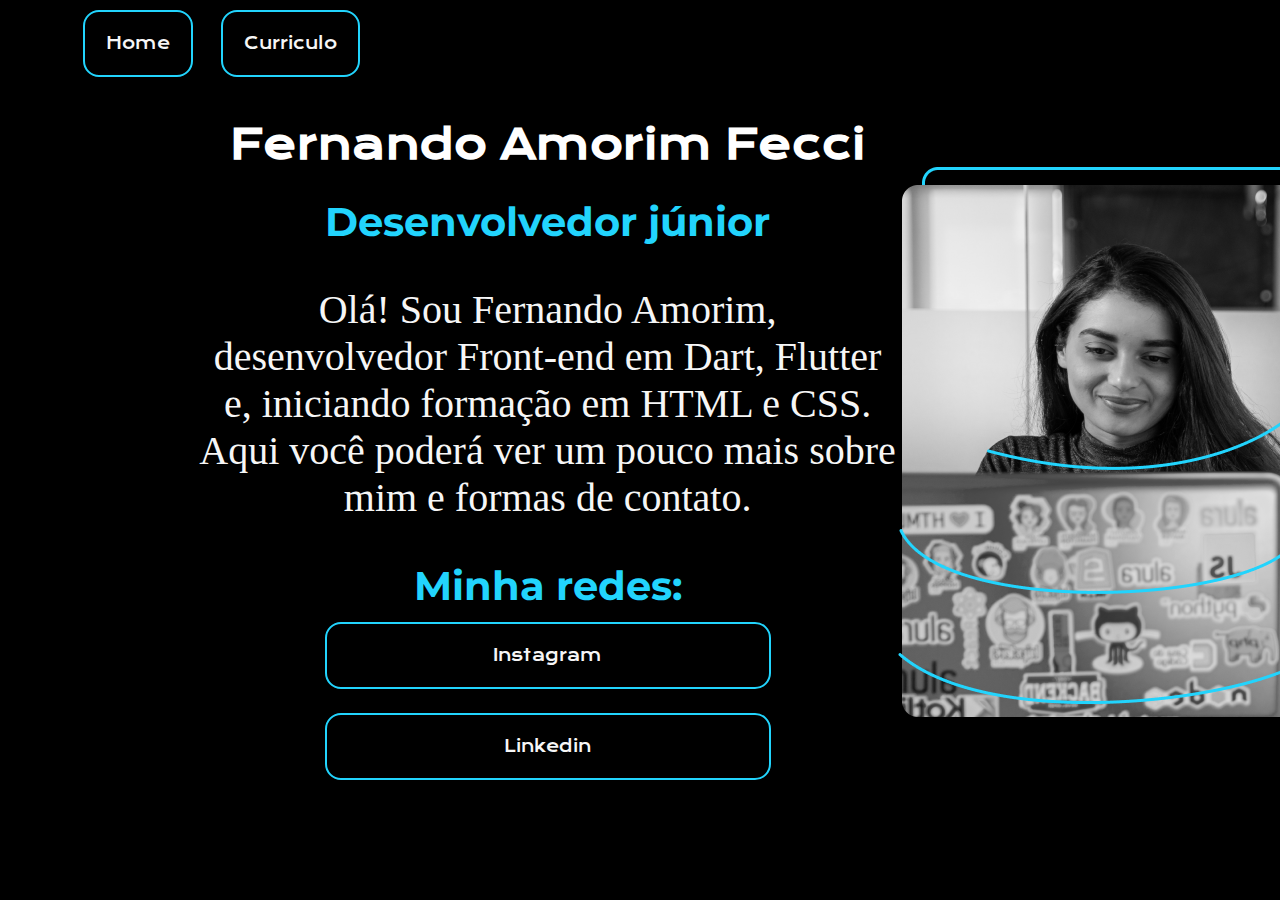
==== curriculo/index.html @ eddae0fc "Add files via upload" ====
<!DOCTYPE html>
<html lang="en">
<head>
    <meta charset="UTF-8">
    <meta http-equiv="X-UA-Compatible" content="IE=edge">
    <meta name="viewport" content="width=device-width, initial-scale=1.0">
    <title>Curriculo</title>
    <link rel="stylesheet" href="decoration.css">
</head>
<body>
    <header >
            <a href="index.html">Home</a>
            <a href="curriculo.html">Curriculo</a>
    </header>
    <main class="row">
        <section class="coloum"> 
            <h1>
                Fernando Amorim Fecci
            </h1>
        <subtitle class="subtitle">
            Desenvolvedor júnior
        </subtitle>
            <p> Olá! Sou Fernando Amorim, desenvolvedor Front-end  em Dart, Flutter e, iniciando formação em HTML e CSS. Aqui você      poderá ver um pouco mais sobre mim e formas de contato. </p>
        <section2 class="coloum">
            <subtitle>Minha redes:</subtitle>
                <a href="http://instagram.com/feeh_fecci">
                Instagram
                </a>
                <a href="https://www.linkedin.com/in/fernando-fecci-71a047193/">
                    Linkedin
                </a>
        </section2>
        
    </section>
        <img src="./assets/Imagem.png" alt="">
    </main>
    <footer></footer>
</body>
</html>
---- curriculo/decoration.css ----
@import url('https://fonts.googleapis.com/css2?family=Krona+One&display=swap');
@import url('https://fonts.googleapis.com/css2?family=Montserrat&display=swap');

:root {
    --cor-primaria: #000000;
    --cor-secundaria: #f6f6f6;
    --cor-terciaria: #22D4FD;
    --color-hover: #272727;

    --font-primaria: 'Krona One', sans-serif;
    --font-secundaria: 'Montserrat', sans-serif;
}

body{
    box-sizing: border-box;
    background-color: var(--cor-primaria);
    color: var(--cor-secundaria);
    font-weight: var(--cor-secundaria);

}

header {
    padding: 2% 0% 0% 5%;
}

h1 {
    color: white;
    font-family: var(--font-primaria);
    font-size: 40px;
}

p{
    font-family: var(--cor-secundaria);
    font-size: 40px;
    text-align: center;
}

subtitle{
    font-weight: bold;
    font-family: var(--font-secundaria);
    color: var(--cor-terciaria);
    font-size: 40px;

}

.row{
    display: flex;
    align-items: center;
    justify-content: space-between;
    padding: 3% 15%;
}
.coloum{
    display: flex;
    flex-direction: column;
    width: 700px;
    align-items: center;
}

a:hover {
    background-color:#272727;
}



a{
    width: 400px;
    gap: 16px;
    padding: 21px ;
    margin: 12px;
    justify-content: center;
    text-align: center;
    text-decoration: none;
    font-family: var(--font-primaria);
    color: var(--cor-secundaria);
    border: 2px solid var(--cor-terciaria);
    border-radius: 16px;
}

.descricao_trabalho{
    display: flex;
    flex-direction: row;

}

.itensCargo{
    margin: 5%;
}

.cargo{
    font-family: var(--font-primaria);
    font-size: 26px;
}

.instituição{
    font-family: var(--font-secundaria);
    font-size: 26px;
    font-weight: bold;
}
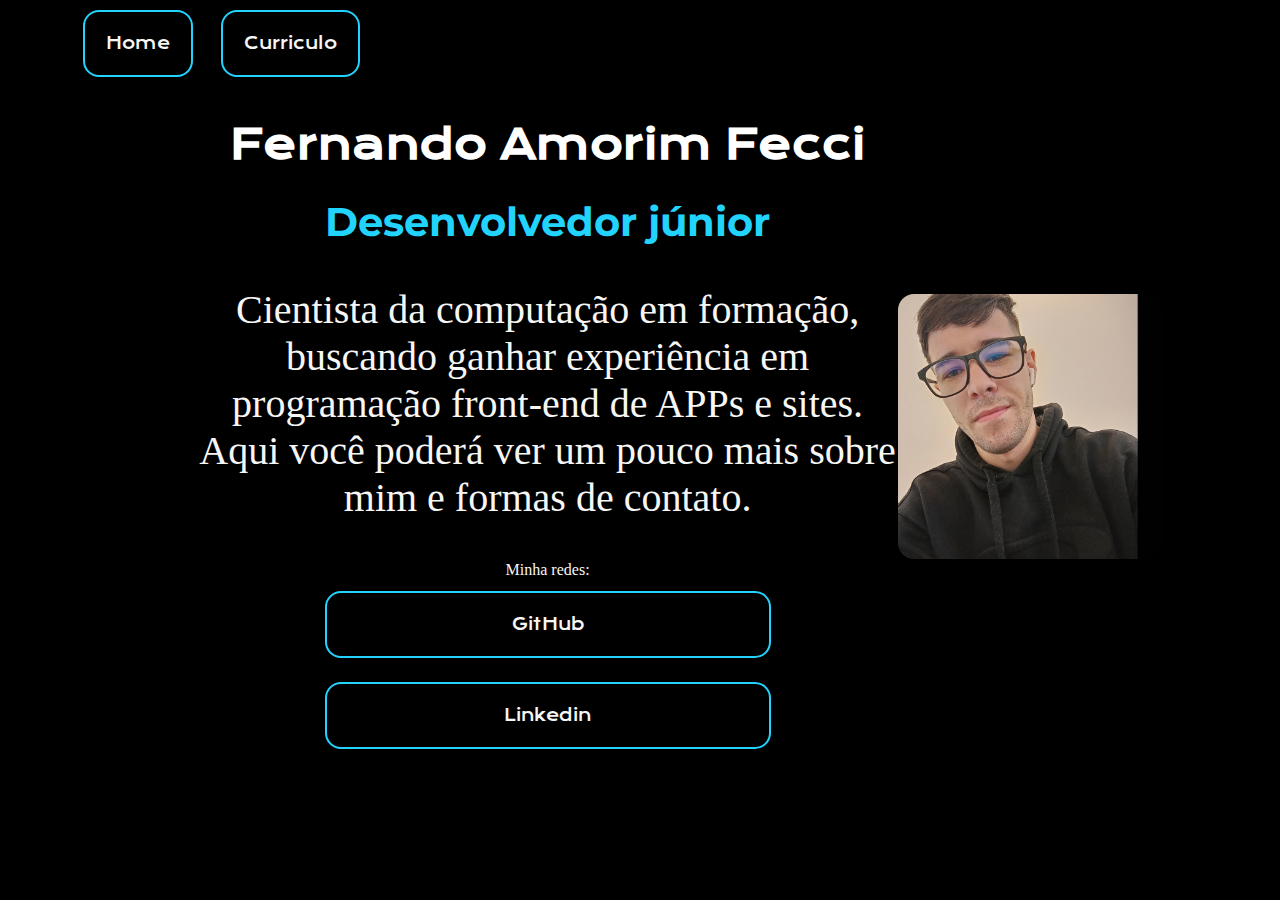
==== commit 7c4bf3b8: "novo" ====
--- a/curriculo/index.html
+++ b/curriculo/index.html
@@ -20,11 +20,11 @@
         <subtitle class="subtitle">
             Desenvolvedor júnior
         </subtitle>
-            <p> Olá! Sou Fernando Amorim, desenvolvedor Front-end  em Dart, Flutter e, iniciando formação em HTML e CSS. Aqui você      poderá ver um pouco mais sobre mim e formas de contato. </p>
+            <p> Cientista da computação em formação, buscando ganhar experiência em programação front-end de APPs e sites. Aqui você      poderá ver um pouco mais sobre mim e formas de contato. </p>
         <section2 class="coloum">
             <subtitle>Minha redes:</subtitle>
-                <a href="http://instagram.com/feeh_fecci">
-                Instagram
+                <a href="http://github.com/feerfecci">
+                    GitHub
                 </a>
                 <a href="https://www.linkedin.com/in/fernando-fecci-71a047193/">
                     Linkedin
@@ -32,7 +32,8 @@
         </section2>
         
     </section>
-        <img src="./assets/Imagem.png" alt="">
+        <img class="imagemperfil" src="./assets/perfil.jpg" alt="">
+    
     </main>
     <footer></footer>
 </body>
--- a/curriculo/decoration.css
+++ b/curriculo/decoration.css
@@ -35,7 +35,7 @@
     text-align: center;
 }
 
-subtitle{
+.subtitle{
     font-weight: bold;
     font-family: var(--font-secundaria);
     color: var(--cor-terciaria);
@@ -83,7 +83,7 @@
 }
 
 .itensCargo{
-    margin: 5%;
+    margin: 0% 5%;
 }
 
 .cargo{
@@ -93,6 +93,13 @@
 
 .instituição{
     font-family: var(--font-secundaria);
-    font-size: 26px;
+    font-size: 24px;
     font-weight: bold;
+    margin: 30px 0px;
+}
+
+img{
+    height: 30%;
+    width: 30%;
+    border-radius: 16px 16px;
 }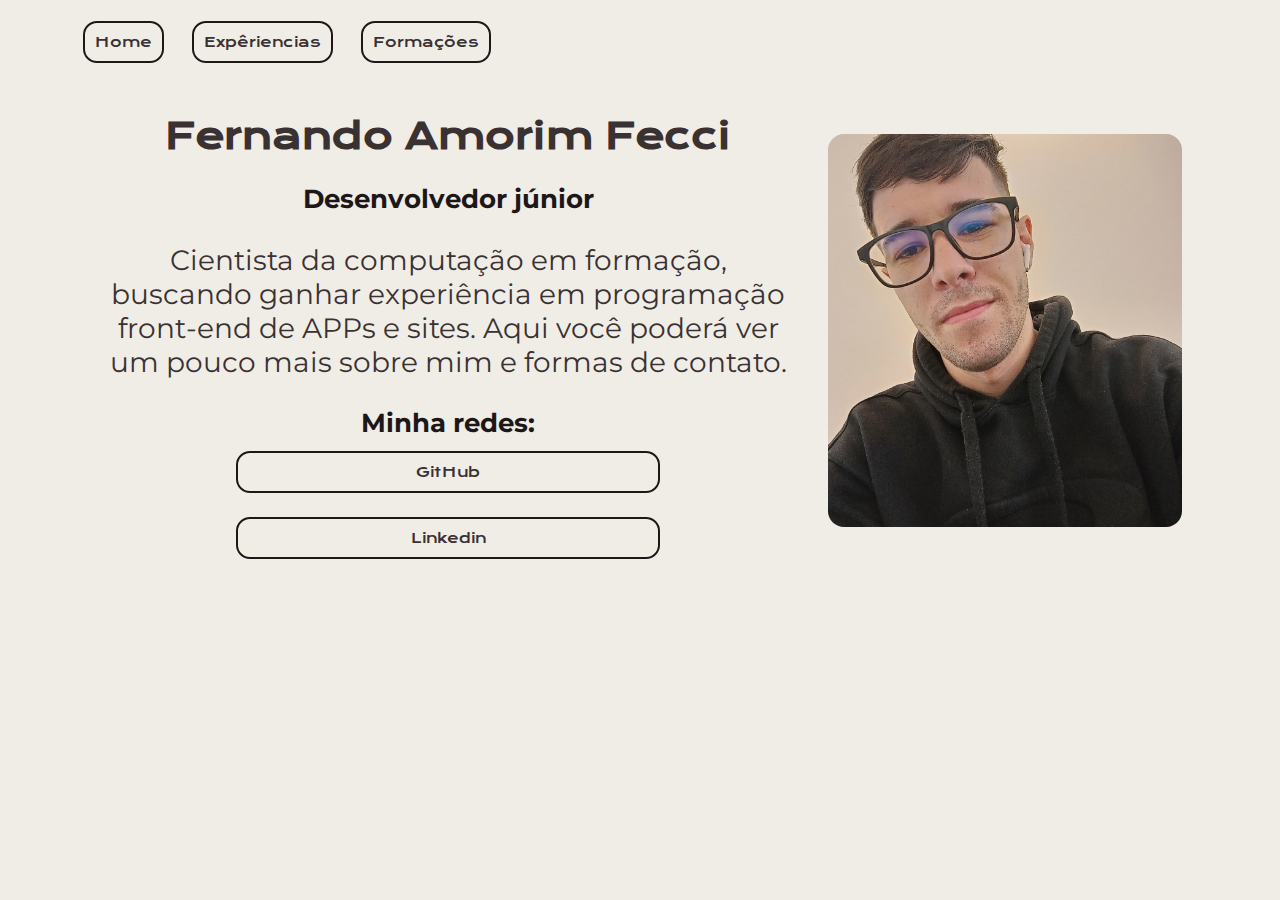
==== commit cf689fb2: "avancei" ====
--- a/curriculo/index.html
+++ b/curriculo/index.html
@@ -10,10 +10,11 @@
 <body>
     <header >
             <a href="index.html">Home</a>
-            <a href="curriculo.html">Curriculo</a>
+            <a href="experiencias.html">Expêriencias</a>
+            <a href="formacoes.html">Formações</a>
     </header>
-    <main class="row">
-        <section class="coloum"> 
+    <main class="row" >
+        <section class="coloum" style="margin-right: 30px;" > 
             <h1>
                 Fernando Amorim Fecci
             </h1>
@@ -31,7 +32,7 @@
                 </a>
         </section2>
         
-    </section>
+        </section>
         <img class="imagemperfil" src="./assets/perfil.jpg" alt="">
     
     </main>
--- a/curriculo/decoration.css
+++ b/curriculo/decoration.css
@@ -2,9 +2,9 @@
 @import url('https://fonts.googleapis.com/css2?family=Montserrat&display=swap');
 
 :root {
-    --cor-primaria: #000000;
-    --cor-secundaria: #f6f6f6;
-    --cor-terciaria: #22D4FD;
+    --cor-primaria: #f0ede7;
+    --cor-secundaria: #3a3132;
+    --cor-terciaria: #1d1718;
     --color-hover: #272727;
 
     --font-primaria: 'Krona One', sans-serif;
@@ -24,29 +24,29 @@
 }
 
 h1 {
-    color: white;
+    color: #3a3132;;
     font-family: var(--font-primaria);
-    font-size: 40px;
+    font-size: 36px;
 }
 
 p{
-    font-family: var(--cor-secundaria);
-    font-size: 40px;
+    font-family: var(--font-secundaria);
+    font-size: 28px;
     text-align: center;
 }
 
-.subtitle{
+subtitle{
     font-weight: bold;
     font-family: var(--font-secundaria);
     color: var(--cor-terciaria);
-    font-size: 40px;
+    font-size: 26px;
 
 }
 
 .row{
     display: flex;
     align-items: center;
-    justify-content: space-between;
+    justify-content: center;
     padding: 3% 15%;
 }
 .coloum{
@@ -54,10 +54,12 @@
     flex-direction: column;
     width: 700px;
     align-items: center;
+    
 }
 
 a:hover {
-    background-color:#272727;
+    background-color:#4e4e4e;
+    color: var(--cor-primaria);
 }
 
 
@@ -65,7 +67,8 @@
 a{
     width: 400px;
     gap: 16px;
-    padding: 21px ;
+    font-size: 14px;
+    padding: 10px ;
     margin: 12px;
     justify-content: center;
     text-align: center;
@@ -73,14 +76,10 @@
     font-family: var(--font-primaria);
     color: var(--cor-secundaria);
     border: 2px solid var(--cor-terciaria);
-    border-radius: 16px;
+    border-radius: 14px;
 }
 
-.descricao_trabalho{
-    display: flex;
-    flex-direction: row;
 
-}
 
 .itensCargo{
     margin: 0% 5%;
@@ -91,15 +90,16 @@
     font-size: 26px;
 }
 
-.instituição{
+.descricao{
     font-family: var(--font-secundaria);
-    font-size: 24px;
+    font-size: 18px;
     font-weight: bold;
     margin: 30px 0px;
 }
 
 img{
-    height: 30%;
-    width: 30%;
+    height: 40%;
+    width: 40%;
     border-radius: 16px 16px;
+    object-fit: unset;
 }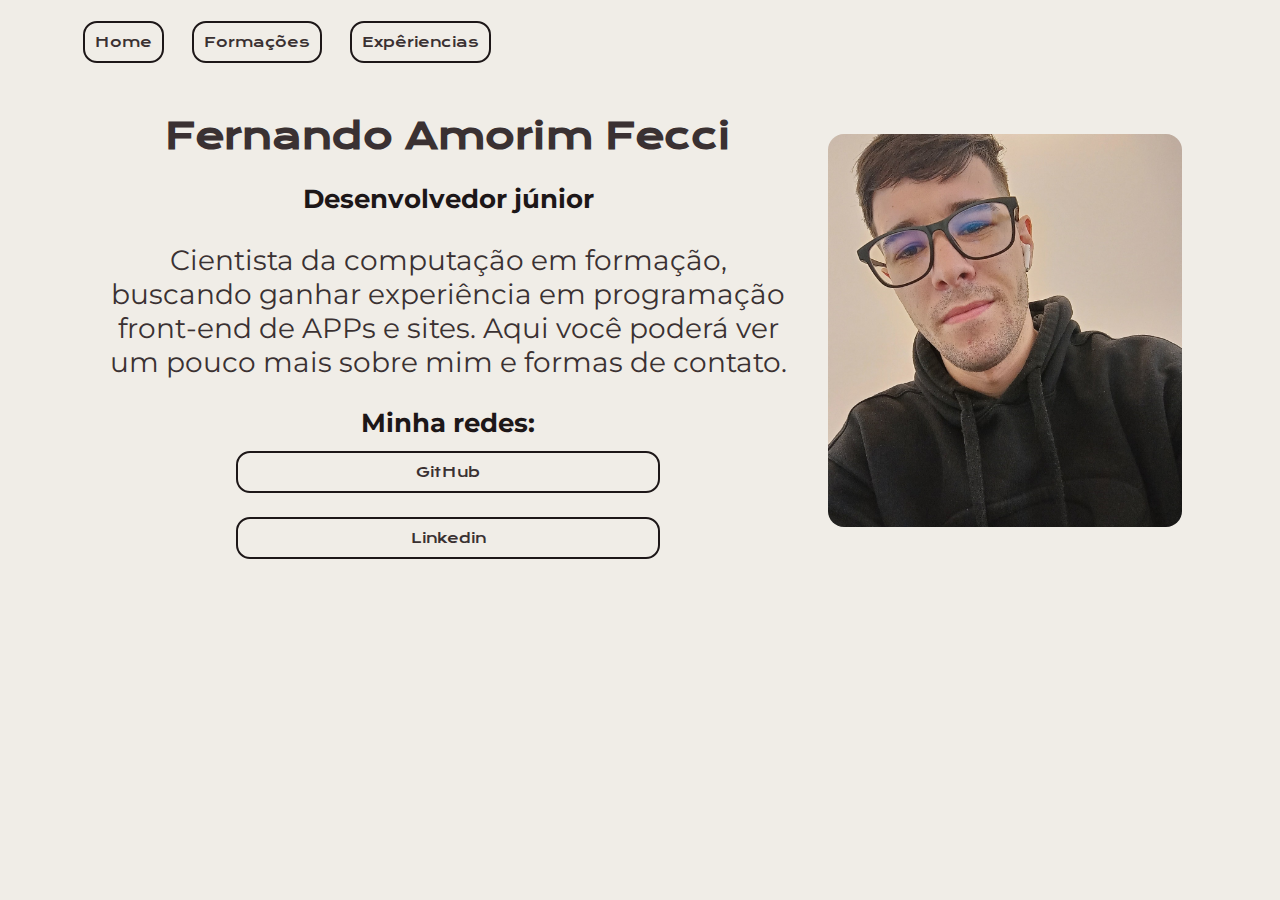
==== commit cdd78e68: "mais um pouco" ====
--- a/curriculo/index.html
+++ b/curriculo/index.html
@@ -10,8 +10,8 @@
 <body>
     <header >
             <a href="index.html">Home</a>
+            <a href="formacoes.html">Formações</a>
             <a href="experiencias.html">Expêriencias</a>
-            <a href="formacoes.html">Formações</a>
     </header>
     <main class="row" >
         <section class="coloum" style="margin-right: 30px;" > 
--- a/curriculo/decoration.css
+++ b/curriculo/decoration.css
@@ -11,7 +11,7 @@
     --font-secundaria: 'Montserrat', sans-serif;
 }
 
-body{
+body {
     box-sizing: border-box;
     background-color: var(--cor-primaria);
     color: var(--cor-secundaria);
@@ -24,18 +24,19 @@
 }
 
 h1 {
-    color: #3a3132;;
+    color: #3a3132;
+    ;
     font-family: var(--font-primaria);
     font-size: 36px;
 }
 
-p{
+p {
     font-family: var(--font-secundaria);
     font-size: 28px;
     text-align: center;
 }
 
-subtitle{
+subtitle {
     font-weight: bold;
     font-family: var(--font-secundaria);
     color: var(--cor-terciaria);
@@ -43,32 +44,33 @@
 
 }
 
-.row{
+.row {
     display: flex;
     align-items: center;
     justify-content: center;
     padding: 3% 15%;
 }
-.coloum{
+
+.coloum {
     display: flex;
     flex-direction: column;
     width: 700px;
     align-items: center;
-    
+
 }
 
 a:hover {
-    background-color:#4e4e4e;
+    background-color: #4e4e4e;
     color: var(--cor-primaria);
 }
 
 
 
-a{
+a {
     width: 400px;
     gap: 16px;
     font-size: 14px;
-    padding: 10px ;
+    padding: 10px;
     margin: 12px;
     justify-content: center;
     text-align: center;
@@ -81,25 +83,31 @@
 
 
 
-.itensCargo{
+.itensCargo {
     margin: 0% 5%;
 }
 
-.cargo{
+.cargo {
     font-family: var(--font-primaria);
     font-size: 26px;
 }
 
-.descricao{
+.descricao {
     font-family: var(--font-secundaria);
     font-size: 18px;
     font-weight: bold;
     margin: 30px 0px;
 }
 
-img{
+img {
     height: 40%;
     width: 40%;
     border-radius: 16px 16px;
     object-fit: unset;
+}
+
+.border-card {
+    border: solid 1px black;
+    border-radius: 16px;
+    padding: 20px;
 }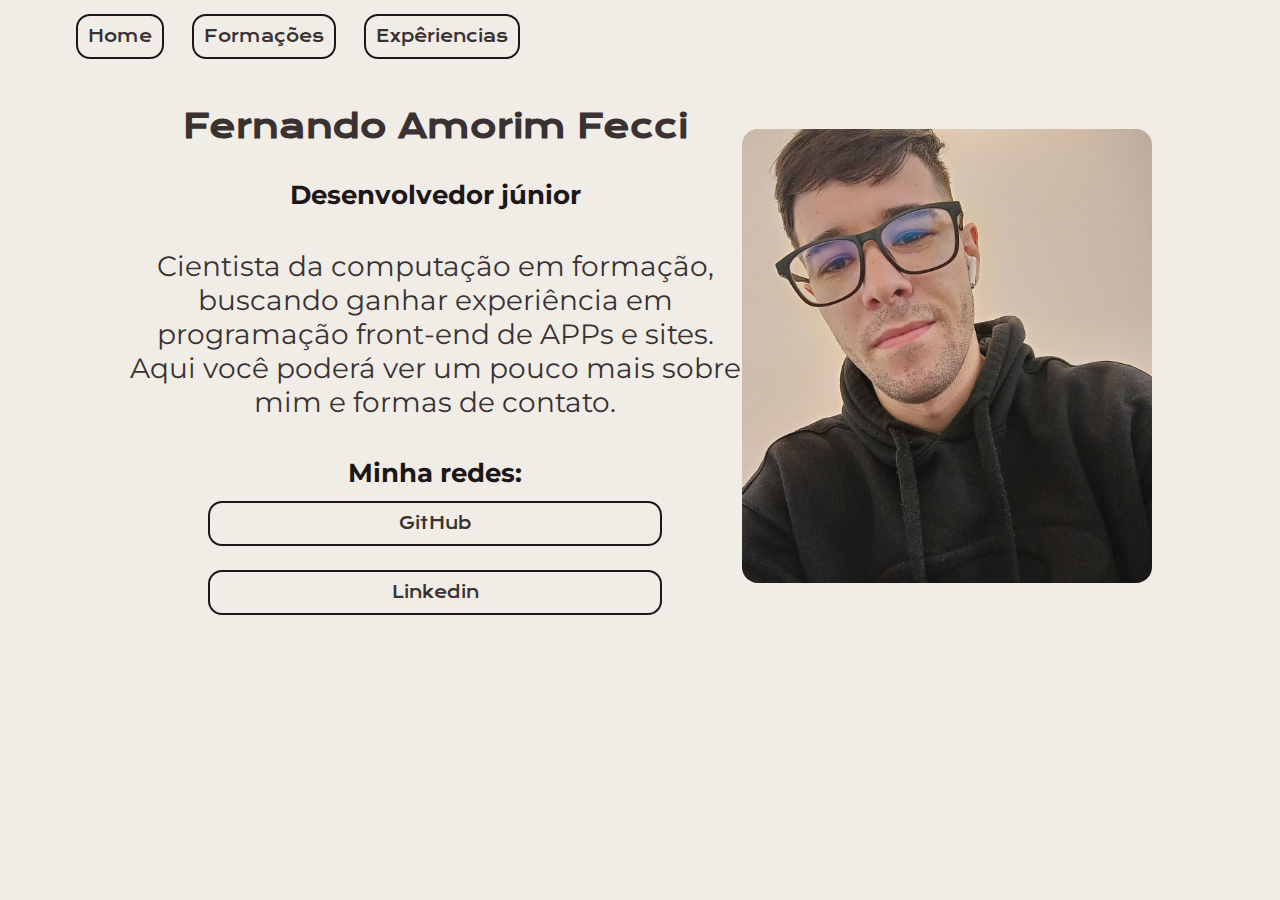
==== commit 9289d826: "mais coisas" ====
--- a/curriculo/index.html
+++ b/curriculo/index.html
@@ -14,15 +14,15 @@
             <a href="experiencias.html">Expêriencias</a>
     </header>
     <main class="row" >
-        <section class="coloum" style="margin-right: 30px;" > 
+        <section class="coloum" style="gap: 10px" > 
             <h1>
                 Fernando Amorim Fecci
             </h1>
-        <subtitle class="subtitle">
+        <subtitle >
             Desenvolvedor júnior
         </subtitle>
             <p> Cientista da computação em formação, buscando ganhar experiência em programação front-end de APPs e sites. Aqui você      poderá ver um pouco mais sobre mim e formas de contato. </p>
-        <section2 class="coloum">
+        <section class="section-a" >
             <subtitle>Minha redes:</subtitle>
                 <a href="http://github.com/feerfecci">
                     GitHub
@@ -30,12 +30,13 @@
                 <a href="https://www.linkedin.com/in/fernando-fecci-71a047193/">
                     Linkedin
                 </a>
-        </section2>
-        
+        </section>
         </section>
         <img class="imagemperfil" src="./assets/perfil.jpg" alt="">
     
     </main>
-    <footer></footer>
+    <footer>
+        
+    </footer>
 </body>
 </html>--- a/curriculo/decoration.css
+++ b/curriculo/decoration.css
@@ -9,13 +9,21 @@
 
     --font-primaria: 'Krona One', sans-serif;
     --font-secundaria: 'Montserrat', sans-serif;
+
+    --font-size-texto: 26px;
+    --font-size-subtitulo: 1.30em;
+    --font-size-titulo: 2em;
+    --font-size-botao: 1em;
+
+    --borda-card: 16px;
+
 }
 
 body {
-    box-sizing: border-box;
     background-color: var(--cor-primaria);
     color: var(--cor-secundaria);
     font-weight: var(--cor-secundaria);
+    margin: 0;
 
 }
 
@@ -25,9 +33,9 @@
 
 h1 {
     color: #3a3132;
-    ;
+    text-align: center;
     font-family: var(--font-primaria);
-    font-size: 36px;
+    font-size: var(--font-size-titulo);
 }
 
 p {
@@ -40,21 +48,20 @@
     font-weight: bold;
     font-family: var(--font-secundaria);
     color: var(--cor-terciaria);
-    font-size: 26px;
-
+    font-size: var(--font-size-texto)
 }
 
 .row {
     display: flex;
     align-items: center;
     justify-content: center;
-    padding: 3% 15%;
+    padding: 3% 10%;
 }
 
 .coloum {
     display: flex;
     flex-direction: column;
-    width: 700px;
+    width: 100%;
     align-items: center;
 
 }
@@ -67,9 +74,9 @@
 
 
 a {
-    width: 400px;
+    width: 70%;
     gap: 16px;
-    font-size: 14px;
+    font-size: var(--font-size-botao);
     padding: 10px;
     margin: 12px;
     justify-content: center;
@@ -81,6 +88,13 @@
     border-radius: 14px;
 }
 
+.section-a {
+    display: flex;
+    flex-direction: column;
+    align-items: center;
+    width: 100%;
+}
+
 
 
 .itensCargo {
@@ -89,12 +103,12 @@
 
 .cargo {
     font-family: var(--font-primaria);
-    font-size: 26px;
+    font-size: var(--font-size-texto);
 }
 
 .descricao {
     font-family: var(--font-secundaria);
-    font-size: 18px;
+    font-size: var(--font-size-subtitulo);
     font-weight: bold;
     margin: 30px 0px;
 }
@@ -102,12 +116,41 @@
 img {
     height: 40%;
     width: 40%;
-    border-radius: 16px 16px;
+    border-radius: var(--borda-card);
     object-fit: unset;
 }
 
 .border-card {
     border: solid 1px black;
-    border-radius: 16px;
+    border-radius: var(--borda-card);
     padding: 20px;
+}
+
+@media (max-width: 1050px) {
+    body{
+        align-items: center;
+    }
+
+    header {
+        padding: 30px 0px 0px 10px;
+        width: 100%;
+        justify-content: center;
+        
+    }
+    .row{
+        flex-direction: column-reverse;
+        margin: 0px;
+    }
+
+    .coloum{
+        margin: 0;
+    }
+
+    p{
+        width: 90%;
+    }
+    a{
+        width: 90%;
+    }
+
 }